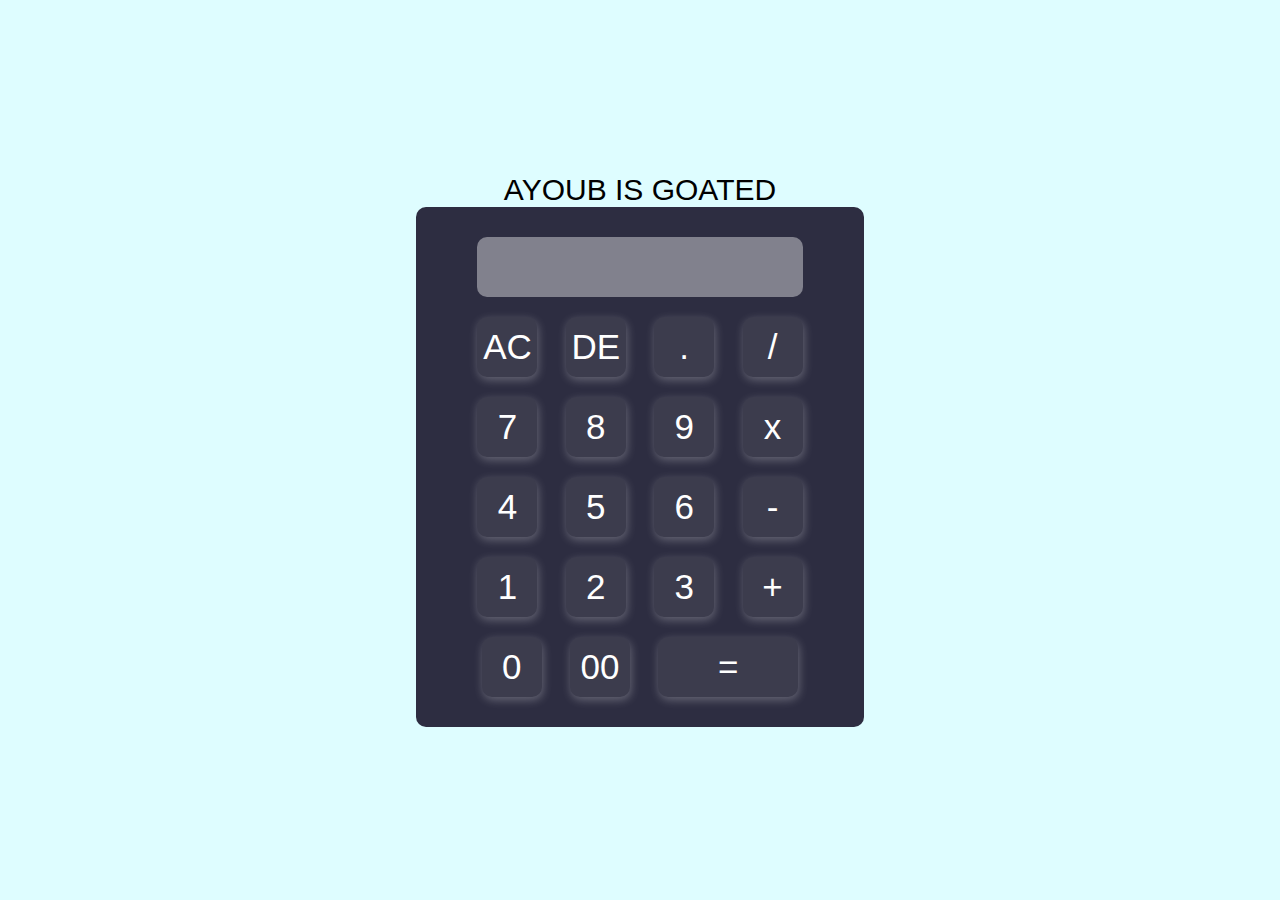
==== indexc.html @ 84a76f2b "Add files via upload" ====
<!DOCTYPE html>
<html lang="en">
<head>
    <meta charset="UTF-8">
    <meta name="viewport" 
    content="width=device-width,
    initial-scale=1.0">

    <link rel="stylesheet" href="stylesheetc.css">
    <title>Ayoub's JS Calculator</title>
</head>
<body>
<div class="stuff">
<p>AYOUB IS GOATED</p>
<div class="calc">
    <form action="">
    <div class="display">
        <input type="text" name="display" >
    </div>
    <div class="button">
    <input type="button" value="AC" onclick="display.value=''">
    <input type="button" value="DE" onclick="display.value= display.value.toString().slice(0,-1)">
    <input type="button" value="." onclick="display.value+='.'">
    <input type="button" value="/" onclick="display.value+='/'">
    </div>

    <div class="button">

        <input type="button" value="7" onclick="display.value+='7'">
        <input type="button" value="8" onclick="display.value+='8'">
        <input type="button" value="9" onclick="display.value+='9'">
        <input type="button" value="x" onclick="display.value+='x'">
    </div>
    
    <div class="button">

        <input type="button" value="4" onclick="display.value+='4'">
        <input type="button" value="5" onclick="display.value+='5'">
        <input type="button" value="6" onclick="display.value+='6'">
        <input type="button" value="-" onclick="display.value+='-'">
    </div>
    
    
    <div class="button">

        <input type="button" value="1" onclick="display.value+='1'">
        <input type="button" value="2" onclick="display.value+='2'">
        <input type="button" value="3" onclick="display.value+='3'">
        <input type="button" value="+" onclick="display.value+='+'">
    </div>
    
    <div>

        <input type="button" value="0" onclick="display.value+='0'">
        <input type="button" value="00" onclick="display.value+='00'">
        <input type="button" value="=" class="equal" onclick="display.value=eval(display.value)">
    </div>


</div>
</form>

</div>

</body>
</html>
---- stylesheetc.css ----
*{

    margin:0;
    padding: 0;

    font-family: 'Arial';
    box-sizing: border-box;
}




body{
    width: 100%;
    height: 100vh;

    background-color: rgb(222, 253, 255);
    display:flex;
    align-items: center;
    justify-content: center;


    
}



.calc{

background-color: rgb(45, 45, 65);
width: 35vw;
justify-content: center;
align-items: center;
text-align: center;
padding: 20px;
border-radius: 10px;
}

.calc form input{

    border: 0;
    outline: 0;
    width: 60px;
    height: 60px;
    border-radius: 10px;
    box-shadow: 1px 3px 10px rgba(255, 255, 255, 0.273);
    background: transparent;
    font-size: 20px;
    margin: 10px;
    cursor: pointer;
    color: white;
    background-color: rgb(60, 60, 77);
    font-size: 35px;
}



.calc form .display input {

    width: 80%;
    background-color: rgba(255,255,255, 0.4);
    padding-left: 4%;
    padding-right: 4%;
    box-shadow: 1px 3px 10px rgba(255, 255, 255, 0);



}



form input.equal{

width: 140px;

}

.stuff{

text-align: center;
font-family: 'Arial';
font-size: 30px;
}
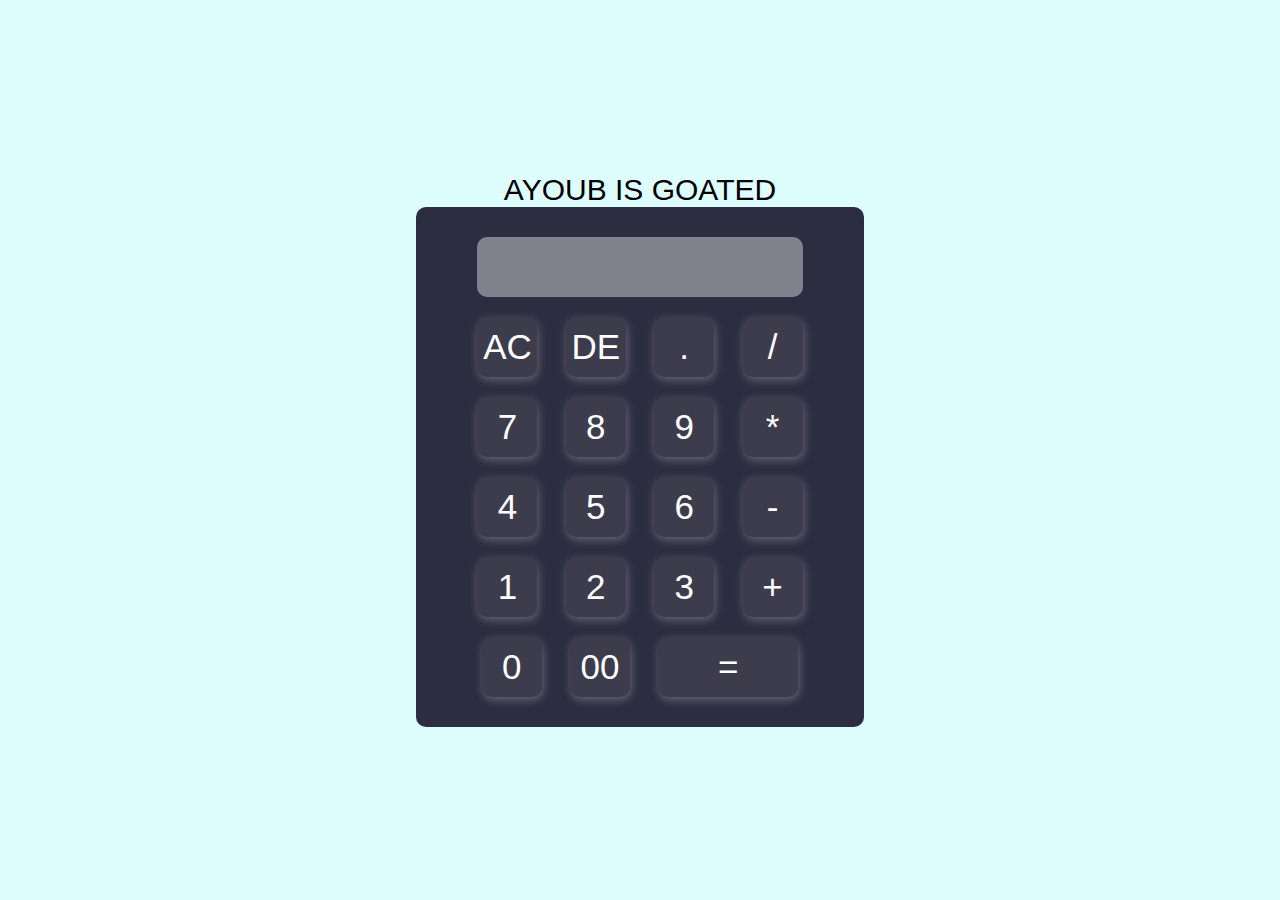
==== commit 944cac88: "Add files via upload" ====
--- a/indexc.html
+++ b/indexc.html
@@ -29,7 +29,7 @@
         <input type="button" value="7" onclick="display.value+='7'">
         <input type="button" value="8" onclick="display.value+='8'">
         <input type="button" value="9" onclick="display.value+='9'">
-        <input type="button" value="x" onclick="display.value+='x'">
+        <input type="button" value="*" onclick="display.value+='*'">
     </div>
     
     <div class="button">
